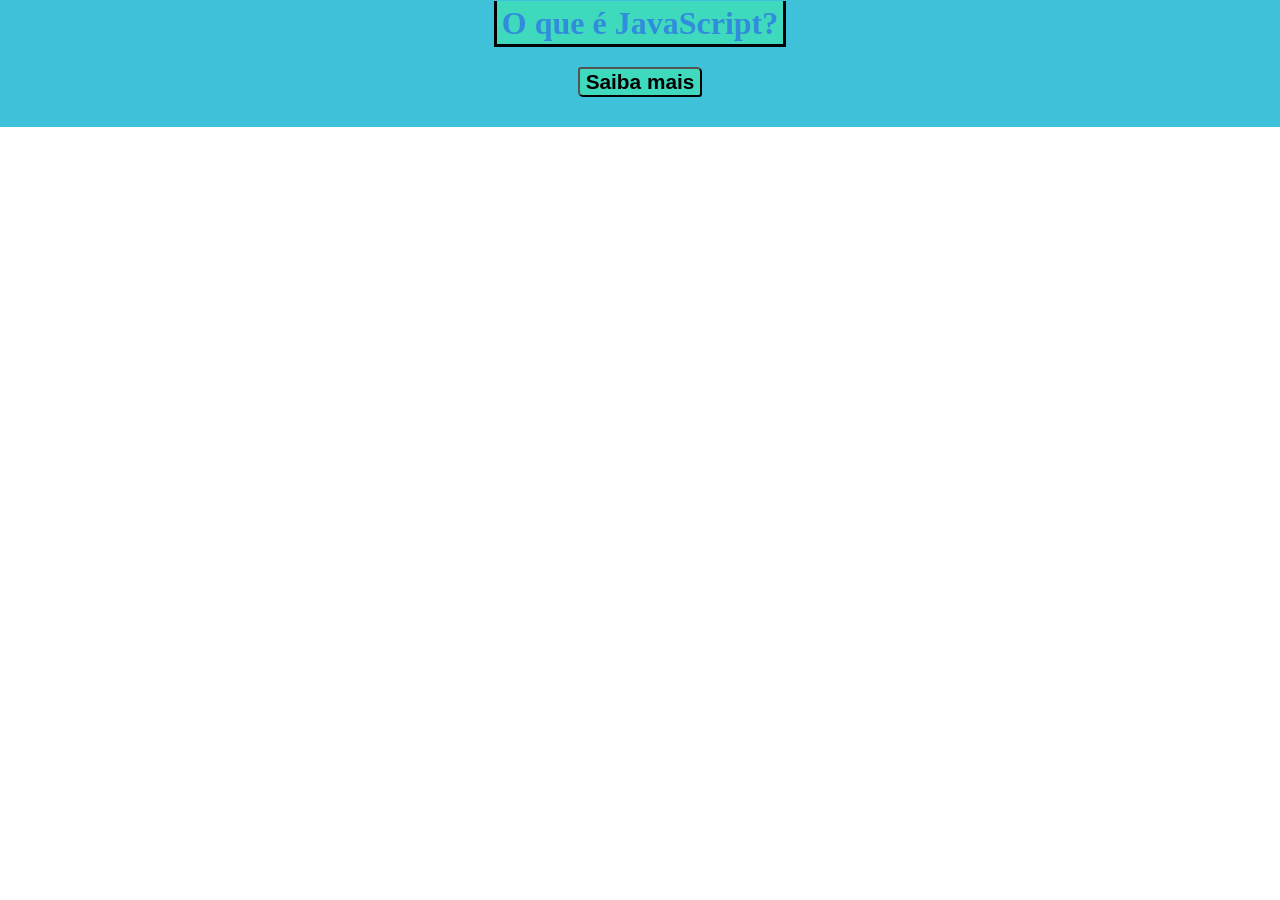
==== ex001/index.html @ ec1ad412 "site" ====
<!DOCTYPE html>
<html lang="pt-br">
<head>
    <meta charset="UTF-8">
    <meta name="viewport" content="width=device-width, initial-scale=1.0">
    <title>Site interativo</title>
    <link rel="stylesheet" href="style.css">
</head>
<body>
    <header>
        <h1>O que é JavaScript?</h1>
        <input id="botao" type="button" value="Saiba mais">
    </header>
    <main id="informacoes">
        <article>
            <h2>JavaScript</h2>
            <p>O javaScript é lorem ipsum dolor sit amet consectetur adipisicing elit. Provident cupiditate libero, autem repellat commodi ipsam deleniti voluptas maiores aliquam ducimus est eos magni expedita fugiat, corrupti nesciunt voluptatem mollitia rem. Lorem ipsum dolor, sit amet consectetur adipisicing elit. Iste alias aspernatur assumenda eligendi? Expedita consequuntur nulla delectus, tempore dicta accusantium ea rem distinctio voluptate aliquam similique laboriosam nostrum incidunt vitae.</p>
        </article>
    </main>
    <script src="script.js"></script>
</body>
</html>
---- ex001/style.css ----
@charset "UTF";
:root {
    --cor0: #3FC2D9;
    --cor1: #3FD9BD;
    --cor2: #318CDB;
    --cor3: #475659;
}
body {
    margin: 0px;
}
header {
    text-align: center;

    background-color: var(--cor0);

    padding: 1px 0px 30px 0px;
}
header > h1 {
    background-color: var(--cor1);

    border: 3px solid black;
    border-top: none;

    width: fit-content;
    
    margin: auto;

    padding: 4px 5px 2px 5px;

    color: var(--cor2);

    font-weight: 800;
}
header > input {
    margin: 20px 0px 0px 0px;

    font-size: 1.3em;
    font-weight: 600;

    border-radius: 3px 5px;

    background-color: var(--cor1);
}
header > input:hover {
    background-color: var(--cor3);

    color: white;
}
main {
    display: none;

    background-color: var(--cor2);

    padding: 1px 10px;

    margin: auto;

    max-width: 1200px;
    min-width: 300px;

    box-shadow: 4px 5px 4px 0px rgba(0, 0, 0, 0.521);

}
article > h2 {
    color: white;
    font-weight: 600;
}
article > p {
    text-align: justify;
    font-weight: 600;
    color: rgba(245, 245, 245, 0.76);
}
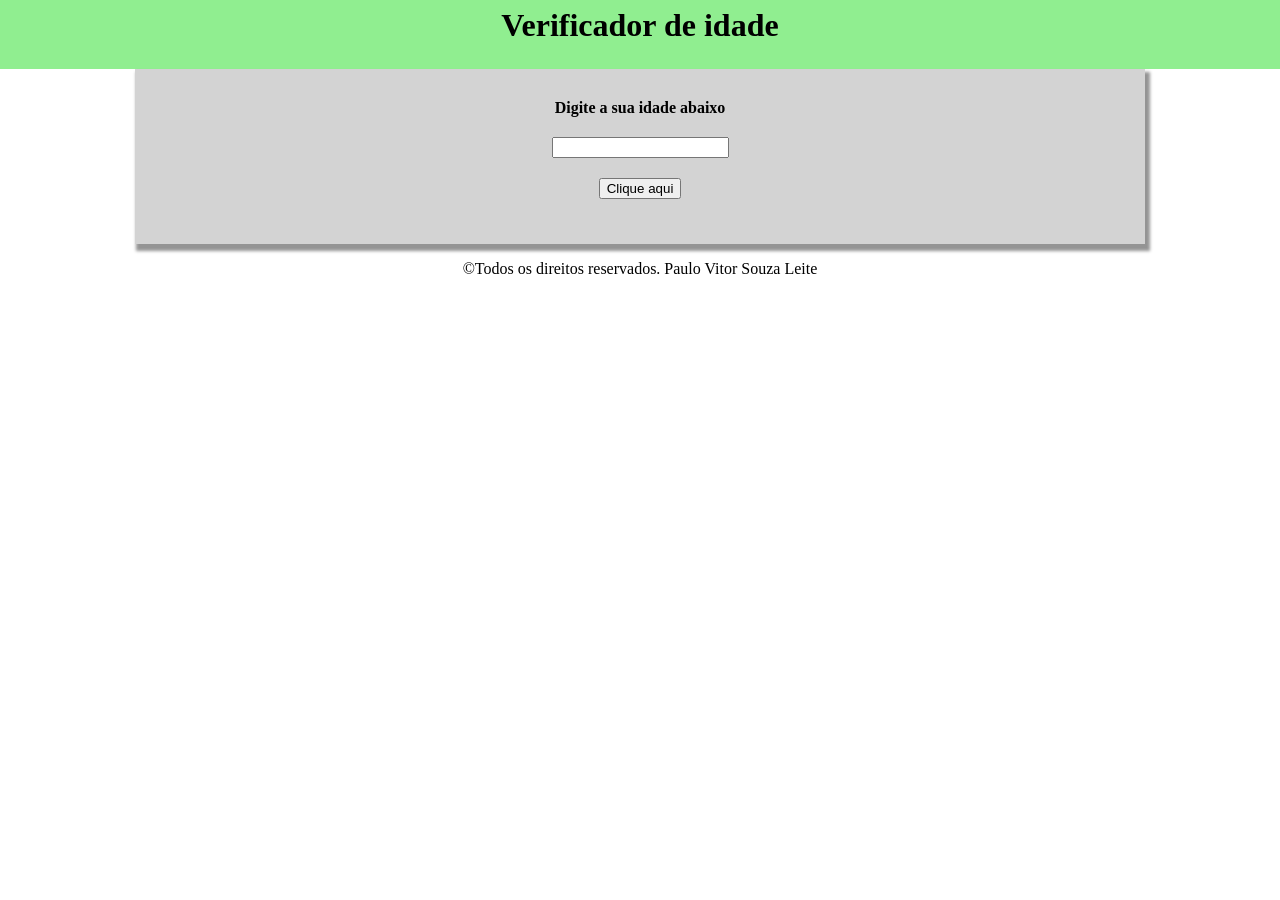
==== commit 2030810a: "site interativo Um site com JS, que tem a função de verificar a idade e mandar alguma mensagem." ====
--- a/ex001/index.html
+++ b/ex001/index.html
@@ -3,20 +3,26 @@
 <head>
     <meta charset="UTF-8">
     <meta name="viewport" content="width=device-width, initial-scale=1.0">
-    <title>Site interativo</title>
+    <title>Verificador de idade</title>
     <link rel="stylesheet" href="style.css">
 </head>
 <body>
     <header>
-        <h1>O que é JavaScript?</h1>
-        <input id="botao" type="button" value="Saiba mais">
+        <h1>Verificador de idade</h1>
     </header>
-    <main id="informacoes">
-        <article>
-            <h2>JavaScript</h2>
-            <p>O javaScript é lorem ipsum dolor sit amet consectetur adipisicing elit. Provident cupiditate libero, autem repellat commodi ipsam deleniti voluptas maiores aliquam ducimus est eos magni expedita fugiat, corrupti nesciunt voluptatem mollitia rem. Lorem ipsum dolor, sit amet consectetur adipisicing elit. Iste alias aspernatur assumenda eligendi? Expedita consequuntur nulla delectus, tempore dicta accusantium ea rem distinctio voluptate aliquam similique laboriosam nostrum incidunt vitae.</p>
-        </article>
+    <main>
+        <div>
+            <p id="parag">Digite a sua idade abaixo</p>
+            <input type="number" name="idade_verificar" id="idade_verificar">
+            <input type="button" value="Clique aqui" id="botao">
+            <div id="resultado">
+            </div>
+        </div>
     </main>
-    <script src="script.js"></script>
+    <footer>
+        <p>&copy;Todos os direitos reservados. Paulo Vitor Souza Leite</p>
+    </footer>
+    <script src="script.js">
+    </script>
 </body>
 </html>
--- a/ex001/style.css
+++ b/ex001/style.css
@@ -1,72 +1,56 @@
-@charset "UTF";
-:root {
-    --cor0: #3FC2D9;
-    --cor1: #3FD9BD;
-    --cor2: #318CDB;
-    --cor3: #475659;
-}
+@charset "UTF-8";
 body {
     margin: 0px;
 }
 header {
     text-align: center;
 
-    background-color: var(--cor0);
-
-    padding: 1px 0px 30px 0px;
-}
-header > h1 {
-    background-color: var(--cor1);
-
-    border: 3px solid black;
-    border-top: none;
-
-    width: fit-content;
-    
-    margin: auto;
-
-    padding: 4px 5px 2px 5px;
-
-    color: var(--cor2);
-
-    font-weight: 800;
-}
-header > input {
-    margin: 20px 0px 0px 0px;
-
-    font-size: 1.3em;
-    font-weight: 600;
-
-    border-radius: 3px 5px;
-
-    background-color: var(--cor1);
-}
-header > input:hover {
-    background-color: var(--cor3);
-
-    color: white;
-}
-main {
-    display: none;
-
-    background-color: var(--cor2);
-
-    padding: 1px 10px;
+    background-color: lightgreen;
 
     margin: auto;
 
-    max-width: 1200px;
-    min-width: 300px;
-
-    box-shadow: 4px 5px 4px 0px rgba(0, 0, 0, 0.521);
+    padding: 2px 15px 10px 15px;
 
 }
-article > h2 {
-    color: white;
-    font-weight: 600;
+header > h1 {
+
+    padding: 5px 5px 0px 5px;
+
+    margin: 0px 0px 15px 0px;
+
+    border-radius: 5px 10px;
 }
-article > p {
-    text-align: justify;
-    font-weight: 600;
-    color: rgba(245, 245, 245, 0.76);
+main {
+
+    padding: 10px 5px 15px 5px;
+    max-width: 1000px;
+
+    background-color: lightgray;
+
+    margin: auto;
+
+    box-shadow: 3px 5px 3px 2px rgba(0, 0, 0, 0.418);
+}
+div > * {
+    text-align: center;
+
+    display: block;
+
+    margin: 20px auto 0px auto;
+
+}
+#parag {
+    font-weight: 700;
+}
+#resultado {
+
+    padding: 5px 10px;
+
+    width: 240px;
+
+    transition: 0.3s;
+
+}   
+footer {
+    text-align: center;
 }
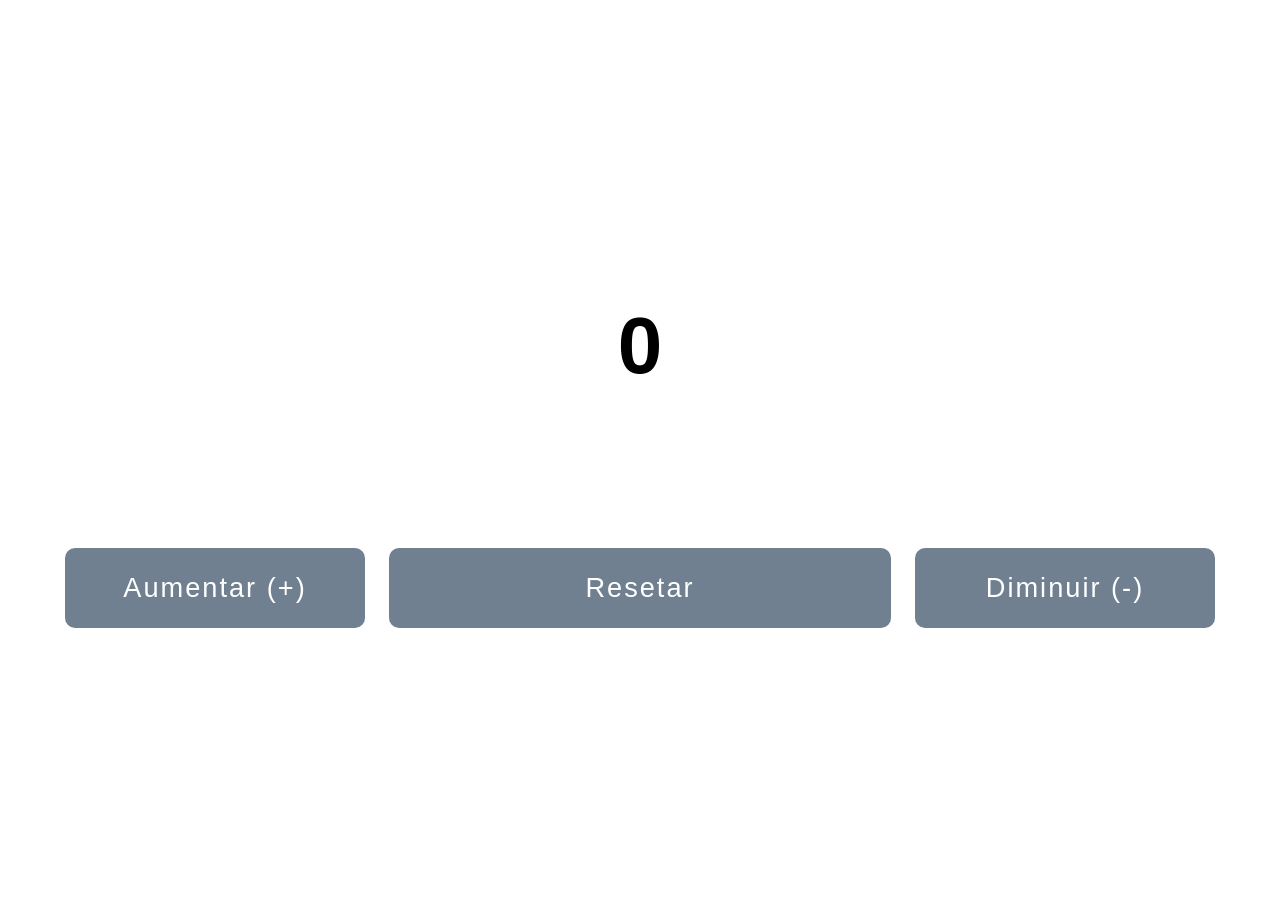
==== commit 366fe500: "exercícios com javascript Criei um contador e um relógio digital usando javascript básico, grid layo" ====
--- a/ex001/index.html
+++ b/ex001/index.html
@@ -3,26 +3,18 @@
 <head>
     <meta charset="UTF-8">
     <meta name="viewport" content="width=device-width, initial-scale=1.0">
-    <title>Verificador de idade</title>
     <link rel="stylesheet" href="style.css">
+    <title>Document</title>
 </head>
 <body>
-    <header>
-        <h1>Verificador de idade</h1>
-    </header>
-    <main>
-        <div>
-            <p id="parag">Digite a sua idade abaixo</p>
-            <input type="number" name="idade_verificar" id="idade_verificar">
-            <input type="button" value="Clique aqui" id="botao">
-            <div id="resultado">
-            </div>
-        </div>
+    <main class="FlexContainer">
+        <section class="GridContainer">
+            <div class="GridItem" id="DivNumber">0</div>
+            <div class="GridItem" id="DivReset"><button type="reset" id="Resetar">Resetar</button></div>
+            <div class="GridItem" id="DivLess"><button type="button" id="Diminuir">Diminuir (-)</button></div>
+            <div class="GridItem" id="DivMore"><button type="button" id="Aumentar">Aumentar (+)</button></div>
+        </section>
     </main>
-    <footer>
-        <p>&copy;Todos os direitos reservados. Paulo Vitor Souza Leite</p>
-    </footer>
-    <script src="script.js">
-    </script>
+    <script src="script.js"></script>
 </body>
 </html>
--- a/ex001/style.css
+++ b/ex001/style.css
@@ -1,56 +1,77 @@
-@charset "UTF-8";
-body {
-    margin: 0px;
+* {
+    box-sizing: border-box;
+    padding: 0;
+    margin: 0;
 }
-header {
-    text-align: center;
-
-    background-color: lightgreen;
-
-    margin: auto;
-
-    padding: 2px 15px 10px 15px;
-
+body {font-family: Arial, Helvetica, sans-serif;}
+.FlexContainer {
+    width: 100%;
+    min-height: 100vh;
+    align-items: flex-start;
+    transition: background-color 700ms linear;
 }
-header > h1 {
-
-    padding: 5px 5px 0px 5px;
-
-    margin: 0px 0px 15px 0px;
-
-    border-radius: 5px 10px;
+.GridContainer {
+    margin-top: 3em;
+    display: grid;
+    align-items: start;
+    grid-template-rows: repeat(3, 100px);
+    grid-auto-rows: 100px;
+    gap: 1.5em;
+    width: 90%;
+    max-width: 1150px;
 }
-main {
-
-    padding: 10px 5px 15px 5px;
-    max-width: 1000px;
-
-    background-color: lightgray;
-
-    margin: auto;
-
-    box-shadow: 3px 5px 3px 2px rgba(0, 0, 0, 0.418);
+.FlexContainer, .GridItem {
+    display: flex;
+    justify-content: center;
 }
-div > * {
-    text-align: center;
-
-    display: block;
-
-    margin: 20px auto 0px auto;
-
+#DivNumber {
+    grid-row: 1 / 2;
+    font-weight: 600;
+    font-size: 4rem;
 }
-#parag {
-    font-weight: 700;
+#DivReset {grid-row: 3 / -2;}
+#DivMore {grid-row: 2 / 3;}
+#DivLess {grid-row: 4 / -1;}
+button {
+    background-color: slategray;
+    color: white;
+    letter-spacing: 2px;
+    font-size: 1.2rem;
+    height: 40px;
+    flex: 1 1 auto;
+    padding: 10px 0;
+    border-radius: 10px;
+    border: none;
 }
-#resultado {
-
-    padding: 5px 10px;
-
-    width: 240px;
-
-    transition: 0.3s;
-
-}   
-footer {
-    text-align: center;
+@media screen and (min-width: 650px) {
+    button {
+        font-size: 1.4rem;
+        height: 55px;
+    }
+    #DivNumber {font-size: 5rem;}
+}
+@media screen and (min-width: 992px) {
+    .FlexContainer {align-items: center;}
+    .GridContainer {grid-template-columns: 300px 1fr 300px;}
+    #DivNumber {
+        font-size: 5rem;
+        grid-row: 1 / 3;
+        grid-column: 1 / 4;
+    }
+    #DivMore {
+        grid-row: 3 / -1;
+        grid-column: 1 / 2;
+    }
+    #DivLess {
+        grid-row: 3 / -1;
+        grid-column: 3 / -1;
+    }
+    #DivReset {
+        grid-row: 3 / -1;
+        grid-column: 2 / -2;
+    }
+    button {
+        font-size: 1.7rem;
+        height: 80px;
+    }
 }
